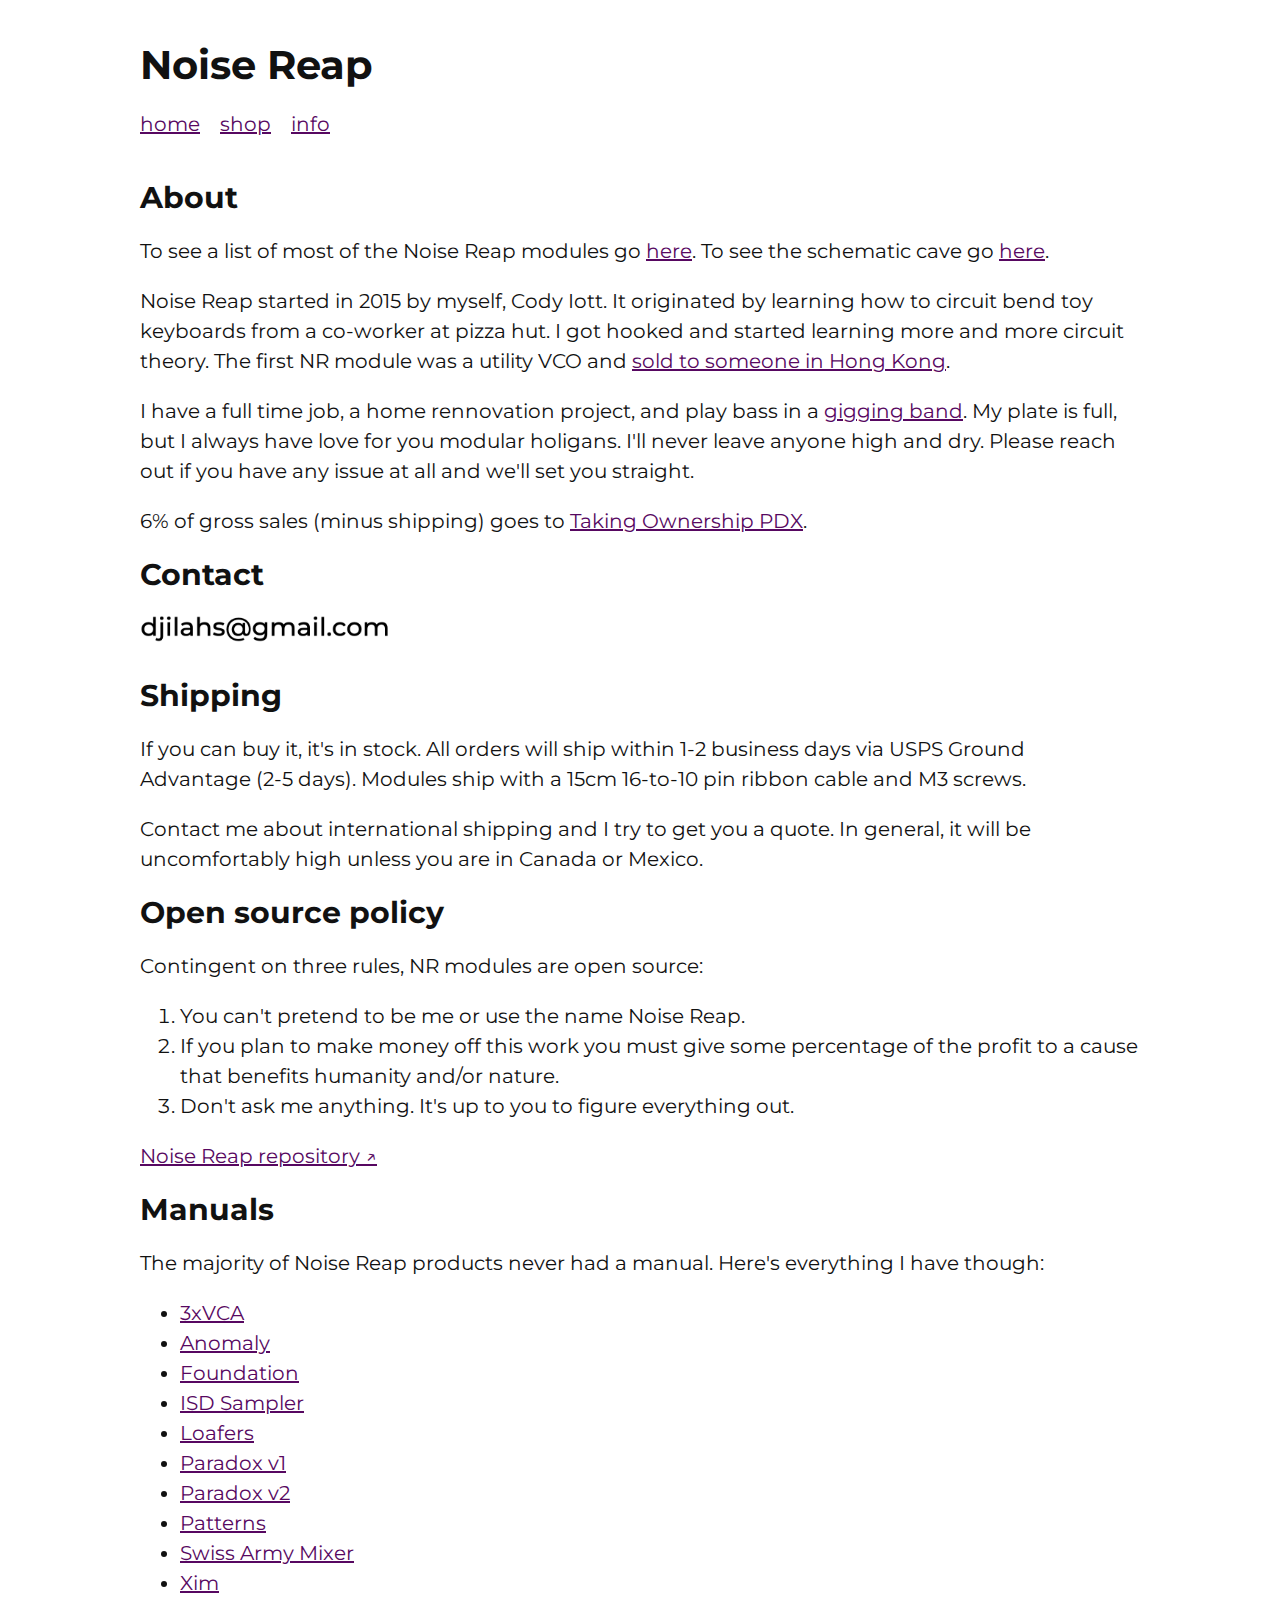
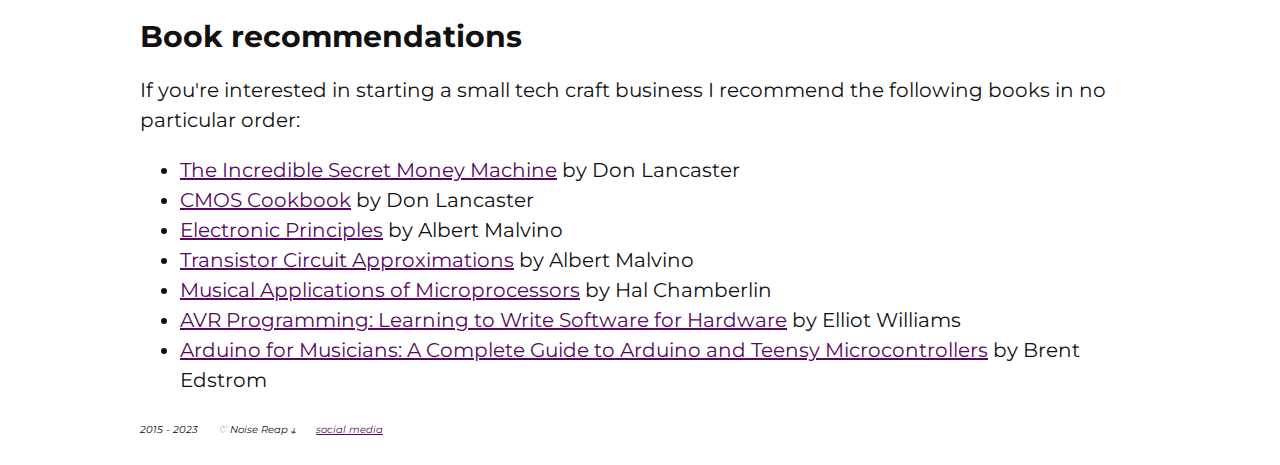
==== website/info.html @ 1eb9c4bc "transfer local computers" ====
<!DOCTYPE html>
<html lang="en">

<head>
  <meta charset="UTF-8">
  <meta name="viewport" content="width=device-width, initial-scale=1.0">
  <link rel="stylesheet" type="text/css" href="styles.css" />
  <title>Info | Noise Reap</title>
</head>

<body>
  <header>
    <h1 class="title">Noise Reap</h1>
    <nav>
      <ul>
        <li><a href="./index.html">home</a></li>
        <li><a href="./shop.html">shop</a></li>
        <li><a href="./info.html">info</a></li>
      </ul>
    </nav>
  </header>
  <main>
    <h2>About</h2>
    <p>
      To see a list of most of the Noise Reap modules go
      <a href="https://www.modulargrid.net/e/vendors/view/352">here</a>. To see the schematic cave
      go <a href="https://github.com/odeliy/schema-cave">here</a>.
    </p>
    <p>
      Noise Reap started in 2015 by myself, Cody Iott. It originated by learning how to circuit
      bend toy keyboards from a co-worker at pizza hut. I got hooked and started learning more and
      more circuit theory. The first NR module was a utility VCO and
      <a href="https://www.instagram.com/p/BBN_RvONuAl/" target="_blank">sold to someone in Hong Kong</a>.
    </p>
    <p>
      I have a full time job, a home rennovation project, and play bass in a <a
        href="https://www.instagram.com/comboboxband/">gigging band</a>. My plate is full, but I always have
      love for you modular holigans. I'll never leave anyone high and dry. Please reach out if you have any issue at
      all and we'll set you straight.
    </p>
    <p>6% of gross sales (minus shipping) goes to <a href="https://takingownershippdx.com/">Taking Ownership PDX</a>.
    </p>

    <h2>Contact</h2>
    <img class="email" src="./images/email.png"
      alt="email address contact, image only form to protect from spam, sorry screenreader users">

    <h2>Shipping</h2>
    <p>
      If you can buy it, it's in stock. All orders will ship within 1-2 business days via USPS Ground Advantage (2-5
      days). Modules ship with a 15cm 16-to-10 pin ribbon cable and M3 screws.
    </p>
    <p>
      Contact me about international shipping and I try to get you a quote. In general, it will be uncomfortably high
      unless you are in Canada or Mexico.
    </p>

    <h2>Open source policy</h2>
    <p>Contingent on three rules, NR modules are open source:</p>
    <ol>
      <li>You can't pretend to be me or use the name Noise Reap.</li>
      <li>
        If you plan to make money off this work you must give some percentage of the profit to a
        cause that benefits humanity and/or nature.
      </li>
      <li>Don't ask me anything. It's up to you to figure everything out.</li>
    </ol>
    <p>
      <a href="https://github.com/odeliy/noise-reap/tree/master/modules" target="_blank">Noise Reap repository ↗</a>
    </p>

    <h2>Manuals</h2>
    <p>The majority of Noise Reap products never had a manual. Here's everything I have though:</p>
    <ul>
      <li><a href="./manuals/3xvca_user_manual.pdf">3xVCA</a></li>
      <li><a href="./manuals/anomaly_user_manual.pdf">Anomaly</a></li>
      <li><a href="./manuals/foundation_user_manual.pdf">Foundation</a></li>
      <li><a href="./manuals/isdManual.pdf">ISD Sampler</a></li>
      <li><a href="./manuals/loafers_manual_v1.4.pdf">Loafers</a></li>
      <li><a href="./manuals/paradox_manual_v1.1.pdf">Paradox v1</a></li>
      <li><a href="./manuals/paradox_v2_user_manual.pdf">Paradox v2</a></li>
      <li><a href="./manuals/Patterns.pdf">Patterns</a></li>
      <li><a href="./manuals/swiss_manual_v1.1.pdf">Swiss Army Mixer</a></li>
      <li><a href="./manuals/xim.pdf">Xim</a></li>
    </ul>
    <h2>Book recommendations</h2>
    <p>
      If you're interested in starting a small tech craft business I recommend
      the following books in no particular order:
    </p>
    <ul>
      <li>
        <a href="https://www.amazon.com/Incredible-Secret-Money-Machine-II/dp/1882193652/ref=sr_1_4?qid=1668282166&refinements=p_27%3ADon+Lancaster&s=books&sr=1-4&text=Don+Lancaster"
          target="_blank">The Incredible Secret Money Machine</a>
        by Don Lancaster
      </li>
      <li>
        <a href="https://www.amazon.com/CMOS-Cookbook-DON-LANCASTER/dp/0750699434/ref=sr_1_1?qid=1668282240&refinements=p_27%3ADon+Lancaster&s=books&sr=1-1&text=Don+Lancaster"
          target="_blank">CMOS Cookbook</a>
        by Don Lancaster
      </li>
      <li>
        <a href="https://www.amazon.com/Electronic-Principles-Malvino/dp/1260570568/ref=sr_1_1?keywords=electronic+principles+malvino&qid=1668282371&s=books&sprefix=electronic+prin%2Cstripbooks%2C181&sr=1-1"
          target="_blank">Electronic Principles</a>
        by Albert Malvino
      </li>
      <li>
        <a href="https://www.amazon.com/Transistor-circuit-approximations-Albert-Malvino/dp/007039878X/ref=sr_1_1?crid=3AEJUI8IH52B8&keywords=transistor+circuit+approximations+malvino&qid=1668282469&s=books&sprefix=transistor+circuit+approximations+malvino%2Cstripbooks%2C159&sr=1-1"
          target="_blank">Transistor Circuit Approximations</a>
        by Albert Malvino
      </li>
      <li>
        <a href="https://www.amazon.com/Musical-Apps-Microprocessors-2ND-Chamberlin/dp/B000Q9QTXW/ref=sr_1_4?crid=ZG2ZR681UUCS&keywords=Musical+Applications+of+Microprocessors&qid=1668282603&s=books&sprefix=musical+applications+of+microprocessors%2Cstripbooks%2C168&sr=1-4"
          target="_blank">Musical Applications of Microprocessors</a>
        by Hal Chamberlin
      </li>
      <li>
        <a href="https://www.amazon.com/AVR-Programming-Learning-Software-Technology/dp/1449355781/ref=sr_1_1?keywords=make+avr+programming&qid=1668282678&s=books&sprefix=make+avr+pro%2Cstripbooks%2C179&sr=1-1"
          target="_blank">AVR Programming: Learning to Write Software for Hardware</a>
        by Elliot Williams
      </li>
      <li>
        <a href="https://www.amazon.com/Arduino-Musicians-Complete-Teensy-Microcontrollers/dp/0199309329/ref=sr_1_1?keywords=arduino+for+musicians&qid=1668282754&s=books&sprefix=Arduino+for+mus%2Cstripbooks%2C161&sr=1-1"
          target="_blank">Arduino for Musicians: A Complete Guide to Arduino and Teensy Microcontrollers</a>
        by Brent Edstrom
      </li>
    </ul>
  </main>
  <footer>
    <p>2015 - 2023</p>
    <p>♡ Noise Reap 𐕣</p>
    <p><a href="https://www.instagram.com/noisereap/">social media</a></p>
  </footer>
</body>

</html>
---- website/styles.css ----
@import url('https://fonts.googleapis.com/css2?family=Montserrat:ital,wght@0,400;0,700;1,400;1,700&display=swap');

:root {
  font-size: 1.25rem;
}

* {
  margin: 0;
  padding: 0;
}

body {
  font-family: 'Montserrat', sans-serif;
  max-width: 50rem;
  margin-inline: auto;
  padding-inline: 1rem;
  padding-bottom: 1rem;
  color: #111111;
}

a {
  color: #570861;
}

a:hover,
a:focus {
  color: #240429;
}

ul, ol {
  padding-left: 2rem;
}

p, ul, ol {
  margin-bottom: 1rem;
}

p, li {
  line-height: 1.5rem;
}

img {
  width: 100%;
}

h2 {
  margin-bottom: 1rem;
}

h3 {
  margin-bottom: 0.75rem;
}

/*===========================*/
/*=== Navigation ============*/
/*===========================*/
header {
  margin-block: 2rem;
}

header h1 {
  margin-bottom: 1rem;
}

nav ul {
  width: max-content;
  display: flex;
  justify-content: space-between;
  padding-left: 0;
  list-style-type: none;
}

nav ul li {
  padding-right: 1rem;
}

nav ul li:last-child {
  padding-right: 0;
}

@media (max-width: 600px) {
  header h1 {
    text-align: center;
  }

  nav ul {
    width: 100%;
    justify-content: space-around;
  }
}

/*===========================*/
/*=== footer ================*/
/*===========================*/
footer {
  display: flex;
}

footer p {
  font-size: x-small;
  font-style: italic;
  margin-bottom: 0;
  margin-right: 1rem;
}

footer p:last-child {
  margin-right: 0;
}

@media (max-width: 650px) {
  footer {
    justify-content: space-around;
  }
}

/*===========================*/
/*=== index.html ============*/
/*===========================*/
.landing-img {
  margin-bottom: 1rem;
}

/*===========================*/
/*=== shop.html =============*/
/*===========================*/
.product-listing {
  display: flex;
  margin-bottom: 2rem;
}

.product-listing h2 {
  margin-top: 0;
}

.product-listing-left {
}

.product-listing-right {
  margin-left: 4rem;
}

.product-listing-img {
  width: unset;
  max-height: 650px;
}

@media (max-width: 600px) {
  .product-listing {
    flex-direction: column;
  }

  .product-listing-left {
  display: flex;
  justify-content: center;
  }
  .product-listing-right {
    margin-left: 0;
  }

  .product-listing-right h2 {
    margin-top: 2rem;
  }
}

/*===========================*/
/*=== info.html =============*/
/*===========================*/

.email {
  max-width: 250px;
  margin-bottom: 1.5rem;
}
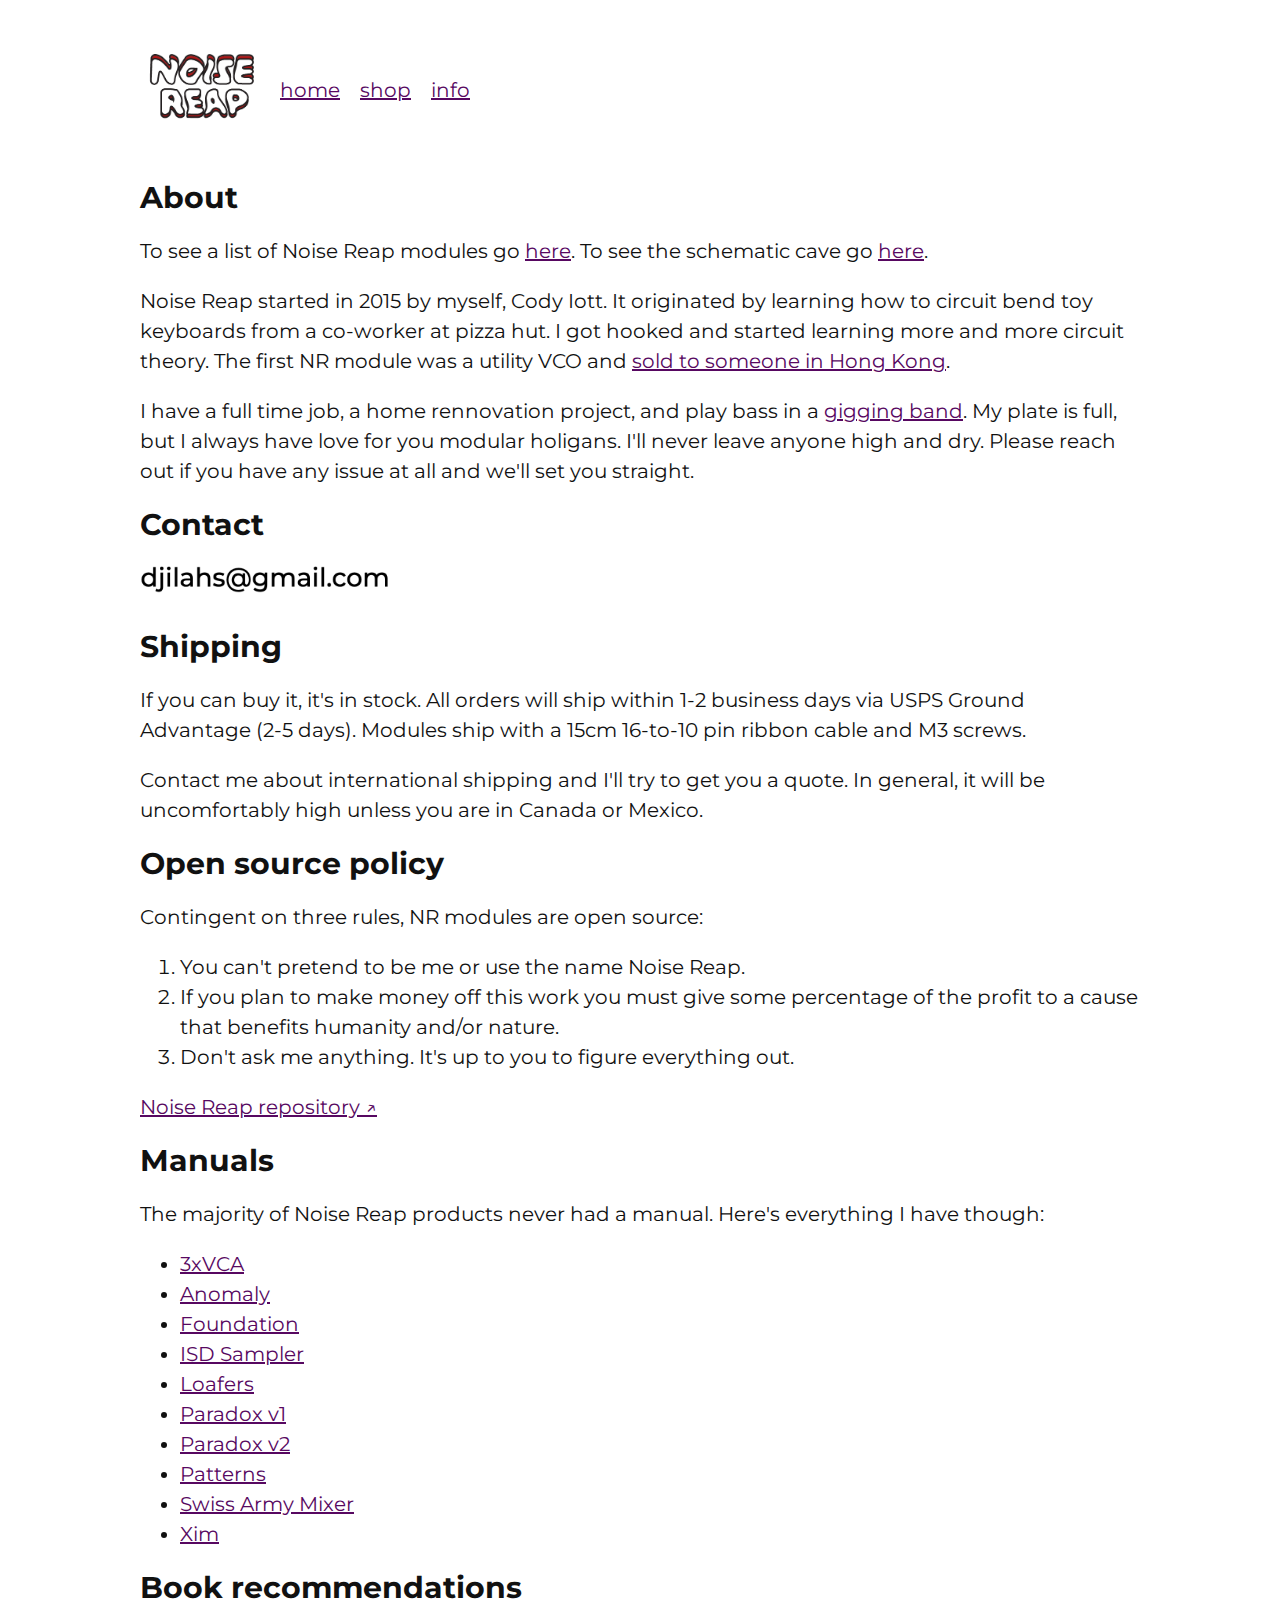
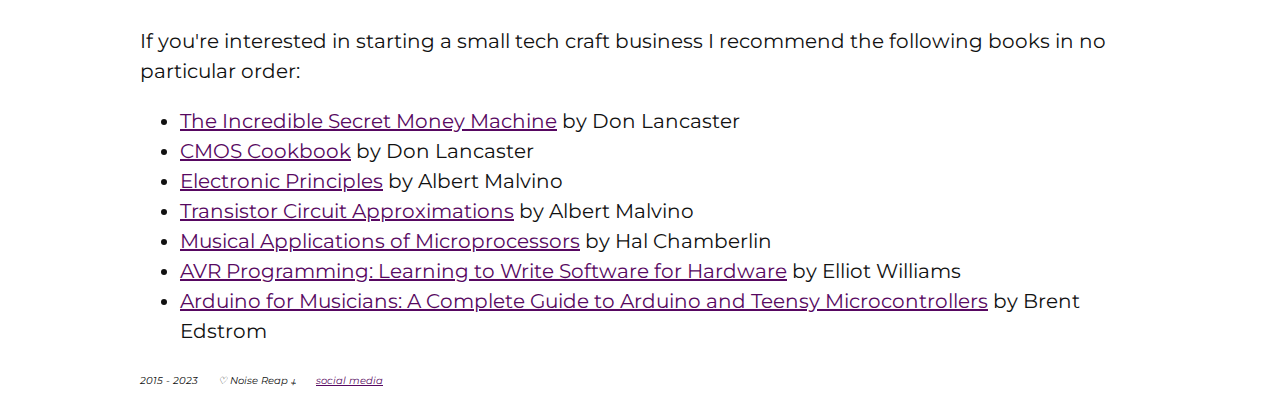
==== commit 305af1db: "reboot store" ====
--- a/website/info.html
+++ b/website/info.html
@@ -10,9 +10,10 @@
 
 <body>
   <header>
-    <h1 class="title">Noise Reap</h1>
+    <!-- <h1 class="title">Noise Reap</h1> -->
     <nav>
       <ul>
+        <li><img class="logo" src="./images/noise_reap_logo_alt.png" alt="noise reap text as a logo"></li>
         <li><a href="./index.html">home</a></li>
         <li><a href="./shop.html">shop</a></li>
         <li><a href="./info.html">info</a></li>
@@ -22,7 +23,7 @@
   <main>
     <h2>About</h2>
     <p>
-      To see a list of most of the Noise Reap modules go
+      To see a list of Noise Reap modules go
       <a href="https://www.modulargrid.net/e/vendors/view/352">here</a>. To see the schematic cave
       go <a href="https://github.com/odeliy/schema-cave">here</a>.
     </p>
@@ -38,8 +39,6 @@
       love for you modular holigans. I'll never leave anyone high and dry. Please reach out if you have any issue at
       all and we'll set you straight.
     </p>
-    <p>6% of gross sales (minus shipping) goes to <a href="https://takingownershippdx.com/">Taking Ownership PDX</a>.
-    </p>
 
     <h2>Contact</h2>
     <img class="email" src="./images/email.png"
@@ -51,7 +50,7 @@
       days). Modules ship with a 15cm 16-to-10 pin ribbon cable and M3 screws.
     </p>
     <p>
-      Contact me about international shipping and I try to get you a quote. In general, it will be uncomfortably high
+      Contact me about international shipping and I'll try to get you a quote. In general, it will be uncomfortably high
       unless you are in Canada or Mexico.
     </p>
 
--- a/website/styles.css
+++ b/website/styles.css
@@ -54,6 +54,10 @@
 /*===========================*/
 /*=== Navigation ============*/
 /*===========================*/
+.logo {
+  max-width: 120px;
+}
+
 header {
   margin-block: 2rem;
 }
@@ -66,6 +70,7 @@
   width: max-content;
   display: flex;
   justify-content: space-between;
+  align-items: center;
   padding-left: 0;
   list-style-type: none;
 }
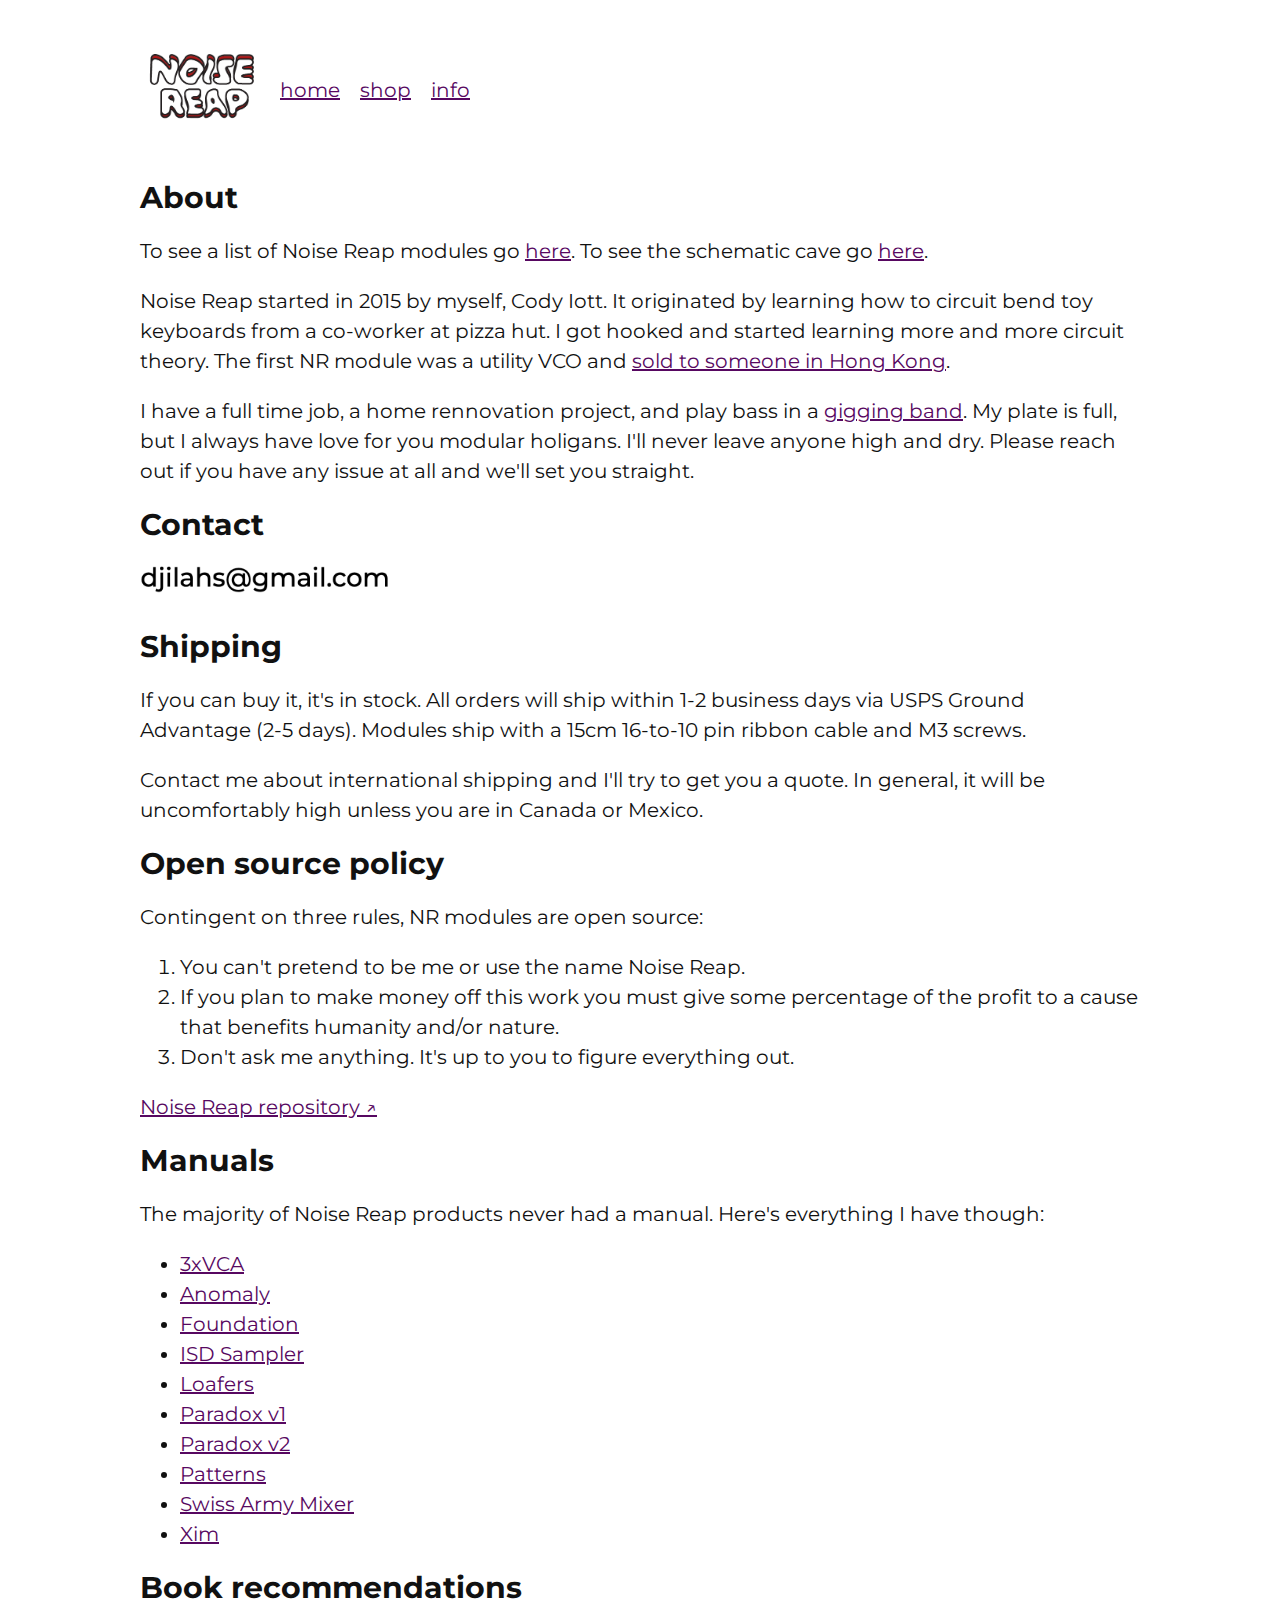
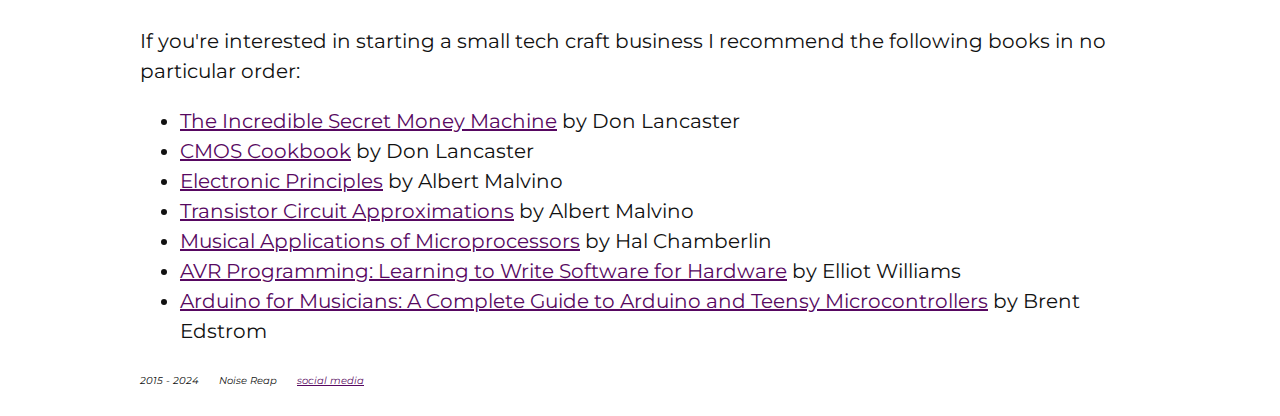
==== commit e87a1ac0: "update footer" ====
--- a/website/info.html
+++ b/website/info.html
@@ -126,8 +126,8 @@
     </ul>
   </main>
   <footer>
-    <p>2015 - 2023</p>
-    <p>♡ Noise Reap 𐕣</p>
+    <p>2015 - 2024</p>
+    <p>Noise Reap</p>
     <p><a href="https://www.instagram.com/noisereap/">social media</a></p>
   </footer>
 </body>
